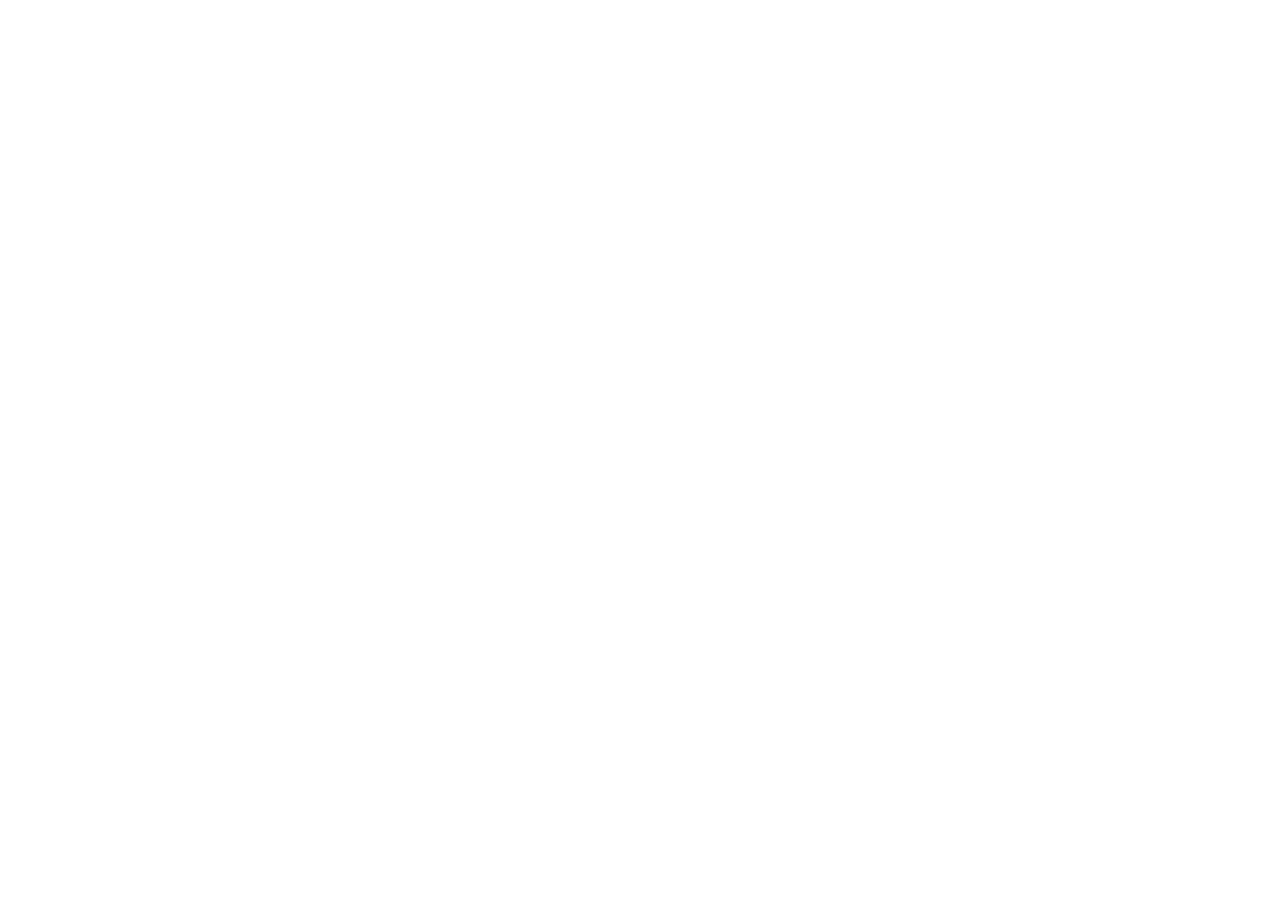
==== experiment/simulation/index.html @ aa24c3d8 "Initial commit" ====
<!DOCTYPE html>
<html>
<head>
	<!-- Add CSS at the head of HTML file -->
    <link rel="stylesheet" href="./css/main.css">
</head>
<body>
		<!-- Your code goes here-->

	<!-- Add JS at the bottom of HTML file --> 
        <script src="./js/main.js"></script>
</body>
</html>
---- experiment/simulation/css/main.css ----
/* You CSS goes in here */
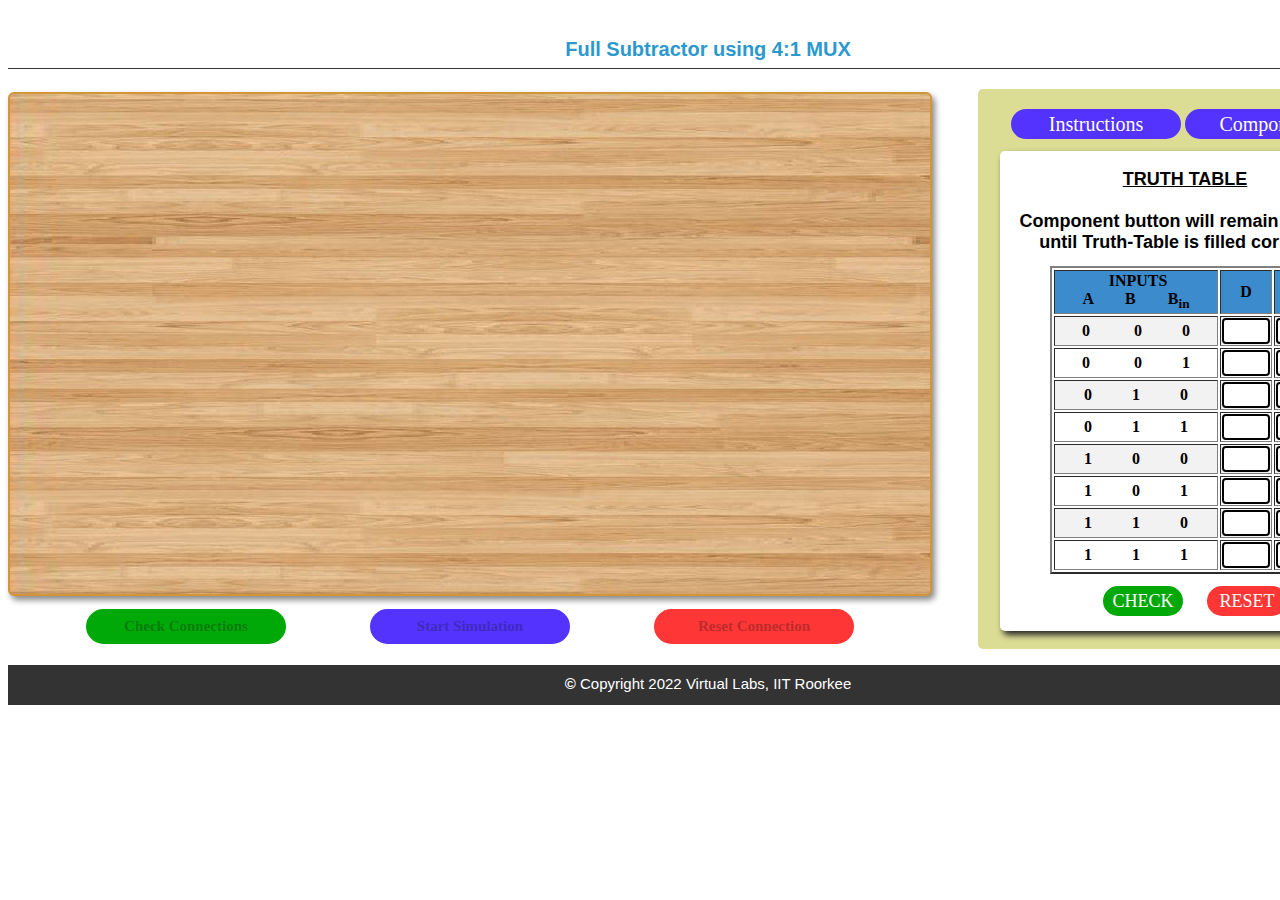
==== commit e5b8fc91: "new upload" ====
--- a/experiment/simulation/index.html
+++ b/experiment/simulation/index.html
@@ -1,13 +1,210 @@
 <!DOCTYPE html>
-<html>
+<html lang="en">
+
 <head>
-	<!-- Add CSS at the head of HTML file -->
-    <link rel="stylesheet" href="./css/main.css">
+    <meta charset="UTF-8">
+    <meta name="viewport" content="width=device-width, initial-scale=1.0">
+    <title>Full Subtractor using 4:1 MUX</title>
+
+    <!--JSplumb-->
+    <link rel="stylesheet" href="css\jsplumbtoolkit-defaults.css">
+    <script src="js\jsplumb.min.js"></script>
+
+    <script src="js\jquery-latest.js"></script>
+    <script src="js\jquery-ui-latest.js"></script>
+    <script src="js\jquery.jsPlumb-1.3.9-all-min.js"></script>
+
+
+    <!--jQuery-->
+    <script src="js\jquery.min.js"></script>
+
+    <!--JS files-->
+    <script src="js/script1.js"></script>
+    <script src="js/graph.js"></script> 
+
+    <!--CSS files-->
+    <link rel="stylesheet" href="css/style.css">
 </head>
+
 <body>
-		<!-- Your code goes here-->
-
-	<!-- Add JS at the bottom of HTML file --> 
-        <script src="./js/main.js"></script>
+
+    <div id="exp-name">
+        <h3>Full Subtractor using 4:1 MUX</h3>
+    </div>
+ 
+       
+<div id="simulation">
+    <div class="left">      
+            <div class="border" id="mid">
+
+                    <div id="board">
+                        <div class="ic" id="ic74513" draggable="true"><img src="images/ic2.png" id="ic74513img" height="47px" width="110px">
+                            <label  style="font-size: 11px; z-index:1 ; color: red; position: absolute; top: 157px;left:178px;">1</label>  
+                            <label   style="font-size: 11px; z-index:1 ; color: red; position: absolute; top: 157px;left:270px;">8</label>
+                            <label  style="font-size: 11px;  z-index:1; color: red; position: absolute;top: 135px;left: 175px;">16</label>
+                            <label  style="font-size: 11px;  z-index:1 ;color: red; position: absolute; top: 135px;left:270px;">9</label>
+                        </div>
+       
+                        <div class="ic" id="ic7404" draggable="true"> <img src="images/ic.png" id="ic7404img" height="45px" width="100px"> 
+                            <label style="font-size: 10px;  color: red; z-index:2; position: absolute; top: 84px;left: 6px;">1</label>  
+                            <label style="font-size: 10px;  color: red; z-index:2; position: absolute; top: 84px;left: 90px;">7</label>
+                            <label style="font-size: 10px;  color: red; z-index:2; position: absolute;top: 64px;left: 6px;">14</label>
+                            <label style="font-size: 10px;  color: red; z-index:2; position: absolute; top: 64px;left: 90px;">8</label>
+                        </div>
+             <!--         <div class="ic" id="ic7404" draggable="true"></div>-->
+                     
+                    <div id="led" draggable="true"><img src="images/led.png" id="led2" width="130px"height="90px">
+                     <label style="font-size: 18px; background-color: #fff; border-radius: 4px; color: black; position: absolute; padding: 2px; top: -22px;left:45px;">D</label>
+                     <label style="font-size: 13px;  color: black; position: absolute; top: 148px;left:48px; "><b>A</b></label>  
+                     <label style="font-size: 13px;  color: black; position: absolute; top: 148px;left:63px; "><b>C</b></label>
+                     <label style="font-size: 22px; color: red; position: absolute; top: 78px;left:37px; font-weight: bolder;">+&nbsp;&nbsp;&nbsp;&nbsp;&nbsp;-</label>
+                     </div>
+
+                     <div id="led1" draggable="true"> <img src="images/led.png" id="led3" width="130px"height="90px">
+                         <label style="font-size: 18px; background-color: #fff; border-radius: 4px; padding: 2px; color: black; position: absolute; top: -22px;left:35px;">B<sub>out</sub> </label>
+                         <label style="font-size: 13px;  color: black; position: absolute; top: 148px;left:43px; "><b>A1</b></label>  
+                         <label style="font-size: 13px;  color: black; position: absolute; top: 148px;left:57px; "><b>C1</b></label>
+                         <label style="font-size: 22px; color: red; position: absolute; top: 78px;left:37px;font-weight: bolder;">+&nbsp;&nbsp;&nbsp;&nbsp;&nbsp;-</label>
+                     </div>
+                     	
+                    </div>
+             
+
+                    <div id="supply" draggable="true"><img src="images/supply.png" id="powersup" height="100px" width="155px" style="border-radius:10px"></div>
+                    
+                    <div id="inputs" draggable="true">
+                        <label id="a" > A </label>
+                        <div id="input_A" onclick="toggle_A()"><img src="images/toggleoff1.png" id="switch1" width="40px"height="70px" onmouseover="this.style.cursor='pointer'"></div>
+                        <div id="input_B" onclick="toggle_B()"><img src="images/toggleoff1.png" id="switch2" width="40px"height="70px"onmouseover="this.style.cursor='pointer'"></div>
+                        <label id="b">B </label>
+                        <div id="input_C" onclick="toggle_C()"><img src="images/toggleoff1.png" id="switch3" width="40px"height="70px"onmouseover="this.style.cursor='pointer'"></div>
+                        <label id="c">B<sub>in</sub></label>
+                    </div>
+
+                    <div class="bottom">
+                        <button id="checkbutton" onclick="checkCircuit()"disabled>Check Connections </button>
+                        <button id="startbutton" onclick="start_simulation()"disabled>Start Simulation </button>
+                        <button id="resetbutton" onclick="resetCircuit()"disabled>Reset Connection </button> 
+                      </div>
+
+
+            </div>        
+            </div>
+
+       
+          
+  <div class="right">    
+   <div>
+    <button class="right_btn" id="First">Instructions</button>
+    <button class="right_btn com" id="second" disabled>Components</button>
+    <div class="Button-data" id="First_Data" style="display: none">
+        <div class="panel">
+            <button class="close-btn" id="close-btn"><span>&#10005</span></button>
+           <div id="first_insrt">
+            <ol type="1" style="padding: 10px; text-align: justify;">
+              <li>Fill the truth table and click on check button.</li>
+                <li>Click on the components button to place the component.</li>               
+                <li>Make connections as per the circuit diagram.</li>
+                <figure>
+                  <img src="images/image1ins.png">
+                  <figcaption style="text-align:center;">Fig. Circuit diagram of full subtractor using 4:1 MUX.</figcaption><br>
+                  <img src="images/image3ins.png" height="200px">
+                  <figcaption style="text-align:center;">Fig. Pin diagram of NOT-Gate IC-7404</figcaption>
+                </figure>
+                <li>Once the connections are made, click on '<b>Check Connections</b>' button. If connections are right, the '<b>Start Simulation</b>' button will become active. Click on it to start the simulation and use the toggle switches marked '<b>A</b>', '<b>B</b>' and '<b>B<sub>in</sub></b>' to perform simulation.</li>              
+                </ol></div></div></div></div>
+
+                <div class="Button-data" id="Second_Data">
+                  <div class="Components">
+                      <button class="close-btn" id="btn_close"><span>&#10005</span></button>
+                      <div>
+                        <button id="breadbutton" onclick="breadboard()">Breadboard</button>
+                        <button id="supplybutton" onclick="supply()">5V DC Supply</button>
+                        <button id="switchbutton" onclick="inputs()">Toggle Switches</button>  
+                      </div>
+                      <div>
+                        <button id="ic1button" onclick="ic74513()">IC-74153</button>
+                        <button id="ic2button" onclick="ic7404()" >IC-7404</button>        
+                        <button id="ledbutton" onclick="led1();led2();">LEDs</button></br>
+                           </div>
+                  </div>
+              </div>
+     <div class="mytable">  <!--truth table heading-->
+                    <h3 align="center" style="font-size:18px;"><u>TRUTH TABLE</u></br></br>Component button will remain inactive until Truth-Table is filled correctly.</h3>
+                    <table id="table" background-color="white" border="2px">  
+                         <!--  table for full subtractor -->
+                        <tr style="background-color: #3c8bcd">
+                            <th> &nbsp;  &nbsp;INPUTS     &nbsp;</br> A  &nbsp;  &nbsp;&nbsp; &nbsp; B&nbsp;   &nbsp;  &nbsp;  &nbsp; B<sub>in</sub>   </th>
+                            
+                            <th width="40px">    D      </th>
+                            <th width="40px"> B<sub>out</sub></th>
+                        </tr>
+                        <tr> 
+                            <th>0    &nbsp;   &nbsp;   &nbsp;  &nbsp;  &nbsp; 0    &nbsp;   &nbsp; &nbsp;   &nbsp;   &nbsp;0 </th>
+                            
+                            
+                                <th width="40px"><input style="text-align: center;color: red; font-weight:bolder" type="text"  class="cell" id="cell1" maxlength="1"  /></th>
+                                <th width="40px"><input style="text-align: center;color: red; font-weight:bolder" type="text"  class="cell" id="cell9" maxlength="1" /></th>
+                        </tr>
+                        <tr>
+                            <th>0   &nbsp;    &nbsp;   &nbsp;   &nbsp; &nbsp; 0   &nbsp;   &nbsp;   &nbsp;   &nbsp;   &nbsp;1</th>
+                            
+                                <th width="40px"><input style="text-align: center;color: red; font-weight:bolder" type="text"  class="cell" id="cell2" maxlength="1" /></th>
+                                <th width="40px"><input style="text-align: center;color: red; font-weight:bolder" type="text"  class="cell" id="cell10" maxlength="1" /></th>
+                        </tr>
+                        <tr>
+                            <th>0   &nbsp;   &nbsp;   &nbsp;   &nbsp;   &nbsp;1   &nbsp;   &nbsp;   &nbsp;   &nbsp;   &nbsp;0</th>
+                            
+                                <th width="40px"><input style="text-align: center;color: red; font-weight:bolder" type="text" class="cell" id="cell3" maxlength="1" /></th>
+                                <th width="40px"><input style="text-align: center;color: red; font-weight:bolder" type="text"  class="cell" id="cell11" maxlength="1" /></th>
+                        </tr>
+                        <tr>
+                            <th>0  &nbsp;  &nbsp;  &nbsp;  &nbsp;  &nbsp;1  &nbsp;  &nbsp;  &nbsp;  &nbsp;  &nbsp;1</th>
+                        
+                               <th width="40px"><input style="text-align: center;color: red; font-weight:bolder" type="text" class="cell" id="cell4"   maxlength="1" /></th>
+                               <th width="40px"><input style="text-align: center;color: red; font-weight:bolder" type="text"  class="cell" id="cell12" maxlength="1" /></th>
+                        </tr>
+                        <tr>
+                            <th>1   &nbsp;  &nbsp;  &nbsp;  &nbsp;  &nbsp;0  &nbsp;  &nbsp;  &nbsp;  &nbsp;  &nbsp;0</th>
+                            
+                                <th width="40px"><input style="text-align: center;color: red; font-weight:bolder" type="text" class="cell" id="cell5"  maxlength="1" /></th>
+                                <th width="40px"><input style="text-align: center;color: red; font-weight:bolder" type="text"  class="cell" id="cell13" maxlength="1" /></th>
+                        </tr>
+                        <tr>
+                            <th>1  &nbsp;  &nbsp;  &nbsp;  &nbsp;  &nbsp;0  &nbsp;  &nbsp;  &nbsp;  &nbsp;  &nbsp;1</th>
+                            
+                                <th width="40px"><input style="text-align: center;color: red; font-weight:bolder" type="text" class="cell" id="cell6" maxlength="1" /></th>
+                                <th width="40px"><input style="text-align: center;color: red; font-weight:bolder" type="text"  class="cell" id="cell14" maxlength="1" /></th>
+                        </tr>
+                        <tr>
+                            <th>1  &nbsp;  &nbsp;  &nbsp;  &nbsp;  &nbsp;1  &nbsp;  &nbsp;  &nbsp;  &nbsp;  &nbsp;0</th>
+                            
+                                <th width="40px"><input style="text-align: center;color: red; font-weight:bolder" type="text" class="cell" id="cell7" maxlength="1" /></th>
+                                <th width="40px"><input style="text-align: center;color: red; font-weight:bolder" type="text"  class="cell" id="cell15" maxlength="1" /></th>
+                        </tr>
+                        <tr>
+                            <th>1  &nbsp;  &nbsp;  &nbsp;  &nbsp;  &nbsp;1  &nbsp;  &nbsp;  &nbsp;  &nbsp;  &nbsp;1</th>
+                            
+                                <th width="40px"><input style="text-align: center;color: red; font-weight:bolder" type="text"  class="cell" id="cell8" maxlength="1" /></th>
+                                <th width="40px"><input style="text-align: center;color: red; font-weight:bolder" type="text"  class="cell" id="cell16" maxlength="1" /></th>
+                        </tr>
+                    </table>
+                    
+                    <button id="check1" onclick="check1()" onmouseover="this.style.cursor='pointer'"> CHECK</button>    <!-- check button-->
+                    <button id="reset1" onclick="reset1()" onmouseover="this.style.cursor='pointer'">RESET</button>     <!-- RESET button-->
+                   
+                    
+                </div>
+               
+            </div>
+
+
+    <script src="js/script.js"></script>
+   
+</div>    
+    <div>
+        <footer><b>&copy;</b> Copyright 2022 Virtual Labs, IIT Roorkee</footer>
+      </div>
 </body>
-</html>
+
+</html>--- a/experiment/simulation/css/style.css
+++ b/experiment/simulation/css/style.css
@@ -0,0 +1,635 @@
+#exp-name {
+    width: 1380px;
+    text-align: center;
+    padding: 10px;
+    height: 40px;
+    color: #2C99CE;
+    font-family: 'Raleway', sans-serif;
+    border-bottom: 1px solid #333;
+    font-size: 20px;
+    font-weight: bolder;
+}
+
+.left {
+    padding-top: 10px;
+    padding-left: 0px;
+    float: left;
+    width: 950px;
+    height: 550px;
+    display: block;
+}
+
+#simulation {
+    height: 590px;
+    width: 1400px;
+    display: inline-block;
+}
+.right {   
+    margin-top: 20px;
+    margin-right: 20px;
+    float: right;
+    border-radius: 5px;
+    background: rgb(220, 221, 148);
+    width: 410px;
+    height: 560px;
+    text-align: center;
+    display: block;
+}
+
+.right_btn {
+    height: 30px;
+    width: 170px;
+    font-size: 20px;
+    cursor: pointer;
+    background: white;
+    font-weight: 500;
+    background: #5433FF;
+    border: 2px solid #5433ff;
+    box-shadow: 0 16px 22px -17px #03153B;
+    color: #fff;
+    cursor: pointer;
+    margin-top: 20px;
+    border-radius: 20px;
+}
+
+.right_btn:hover {
+    background-color: #ffffff;
+    color: #5433FF;
+}
+
+
+
+
+.border {
+    border: 2px #f2f2f2 solid;
+}
+
+.panel {
+    padding: 20px 0px 10px 20px;
+    background-color: #fff;
+    border-radius: 16px;
+    border: 1px solid black;
+    display: flex;
+    flex-direction: column;
+    justify-content: center;
+    font-family: 'Muli';
+    text-align: justify;
+    overflow: hidden;
+    height: auto;
+    width: 340px;
+    max-width: calc(100% - 10px);
+    
+}
+
+.img {
+    display: flex;
+}
+
+.panel img {
+    height: 180px;
+    width: 280px;
+}
+.panel button.close-btn:focus {
+    outline: none;
+}
+.close-btn {
+    border: 0;
+    color: rgb(255, 5, 5);
+    background-color: #fff;
+    font-weight: 1200;
+    cursor: pointer;
+    font-size: 15px;
+    position: absolute;
+    top: 5px;
+    right: 10px;
+    border-radius: 15px;
+    
+}
+
+.panel button.close-btn:focus {
+    outline: none;
+}
+
+.Button-data {
+    position: fixed;
+    right: 0px;
+    bottom: 30px;
+    transform: translateX(100%);
+    transition: transform 0.4s ease-in-out;
+    overflow: hidden;
+    z-index:999;
+}
+
+.Button-data.visible {
+    transform: translateX(-10px);
+}
+
+.com{    
+    
+    cursor: not-allowed;
+      }
+      
+.Components  {
+    padding: 10px 10px 10px 10px;
+    background-color: #fff;
+    border-radius: 16px;
+    border: 1px solid black;
+    display: flex;
+    flex-direction: column;
+    justify-content: center;
+    font-family: 'Muli';
+    text-align: justify;
+    overflow: hidden;
+    height: auto;
+    width: 400px;
+    max-width: calc(100% - 10px);
+    z-index: 999;
+    
+  }
+
+  .Components div button {
+    position: relative;
+    background-color: #2237f8;
+    border: none;
+    font-size: 15px;
+    height: 40px;
+    margin-left: 10px;
+    border-radius: 12px;
+    border: 1px rgb(46, 9, 255) solid;
+    width: 120px;
+    color: #FFFFFF;
+    text-align: center;
+    transition-duration: 0.4s;
+    text-decoration: none;
+    overflow: hidden;
+    cursor: pointer;
+  
+  }
+  
+  .Components div button:active:after {
+    padding: 0;
+    margin: 0;
+    opacity: 1;
+    transition: 0s
+  }
+  
+  .Components div {
+    display: flex;
+    margin-top: 15px;
+  }
+  
+  li::marker {
+    font-weight: bold;
+}
+
+#mid {
+    position: absolute;
+    height: 500px;
+    width: 920px;
+    margin: 52px 60px 10px 0px;
+    border: 2px solid #d39538;   
+    box-shadow: 3px 4px 6px #888888; 
+    border-radius: 6px;
+    background-color: #f2f2f2;
+    top:40px;
+
+    background-image: url('../images/desk2.jpg');
+ 
+}
+.mytable
+{       
+    margin-top: 70px;
+    margin-left:20px;
+    position: absolute;
+    top: 81px;
+    left: 980px;
+    border: 2px #f2f2f2 black;
+    width: 370px;
+    height: 480px;
+    margin-left: 20px;
+    border-radius:5px;
+    box-shadow: 3px 4px 6px #262626;
+    background-color: #ffffff;
+}
+
+#table tr:nth-child(even){background-color: #f2f2f2;}
+#table
+{   position: absolute;
+    width: 280px;
+    top: 115px;
+    left: 50px;
+    background-color: #fff;
+}
+th
+{
+    
+    height: 20px;
+}
+.cell
+{   
+    width: 40px;
+    height: 20px;
+    border: 2px solid black;
+    border-radius: 4px;
+    text-align: center;
+}
+#check1
+{
+    width: 80px;
+    height:30px;
+    border-radius: 20px;
+    border: 2px rgb(0, 168, 8) solid;
+    background: rgb(0, 168, 8);
+    color: #ffffff;
+    margin-top: 315px;
+    margin-left: 20px;
+}
+#check1:hover                                         
+{
+    
+    color: rgb(31, 143, 36);
+    background: white;
+    font-weight: bold;
+}
+#reset1
+{
+    width: 80px;
+    height:30px;
+    border-radius: 20px;
+    border: 2px rgb(255, 54, 54) solid;
+    background: rgb(255, 54, 54);
+    margin-top: 315px;
+    margin-left: 20px;
+    color: #fff;
+}
+
+#reset1:hover                                       
+{
+    color: rgb(255, 54, 54);
+    background: white;
+    font-weight: bold;
+}
+
+/*   bread board design*/
+
+#board {
+    position: absolute;
+    margin: 5px 0px 5px 6px;
+    height: 300px;
+    width: 900px;
+    border-radius: 5px;
+    border: 3px solid #d6d3d3;
+    box-shadow: 3px 4px 6px #888888;
+    background-image: url('../images/board.png');
+    display: block;
+    visibility: hidden;
+
+}
+
+
+/* Components */
+
+#led {
+
+    background-size: cover;
+    display: inline-block;
+    visibility: hidden;
+    position: absolute;
+    top: 87px;
+    left: 597px;
+}
+#led1 {
+    background-size: cover;
+    display: inline-block;
+    visibility: hidden;
+        position: absolute;
+    top: 87px;
+    left: 732px;
+}
+#supply {
+    height: 100px;
+    width: 155px;
+    visibility: hidden;
+    margin: 345px 0px 5px 20px;
+    padding: 10px;
+}
+
+#ic74513 {
+    height: 154px;
+    width: 110px;
+   top:72px;
+   left:198px;
+    display: inline-block;
+    visibility: hidden;
+
+}
+
+
+#ic7404img
+{
+position: absolute;
+top:57px;
+left:1px;
+visibility: hidden;
+  
+
+}
+#ic74513img
+{
+position: absolute;
+top:128px;
+left:172px;
+visibility: hidden;
+   
+
+}
+
+#ic7404 {position: absolute;
+    height: 154px;
+    width: 96px;
+   top:72px;
+   left:383px;
+
+    display: inline-block;
+    visibility: hidden;
+}
+
+#inputs {
+    height: 40px;
+    width: 110px;   
+    display: inline-block;
+    visibility: hidden;
+}
+
+#switch1 {
+   
+   
+   /*  background-image: url('images/toggleoff1.jpg');*/
+     position: absolute;
+        top: 400px;
+        left: 600px; 
+    
+
+}
+
+#switch2 {
+    position: absolute;
+  
+  
+    /*    background-image: url('images/toggleoff1.jpg');*/
+        top: 400px;
+        left: 700px; 
+  
+    
+}
+
+#switch3 {
+    position: absolute;
+  
+  
+    /*    background-image: url('images/toggleoff1.jpg');*/
+        top: 400px;
+        left: 800px; 
+  
+    
+}
+
+#a
+
+{
+    position: absolute;
+    top:475px;
+    left: 620px;
+}
+#b
+
+{
+    position: absolute;
+    top:475px;
+    left: 720px;
+}
+#c
+
+{
+    position: absolute;
+    top:475px;
+    left: 820px;
+}
+
+/* Right Components Code here */
+
+
+.show {display:block;}
+a
+{
+    color: red;
+}
+
+/*
+#breadbutton                                                    
+{   width: 130px;
+    height:40px;
+    background: #5433FF;
+    border: 2px solid #5433ff;
+    border-radius: 10px;
+    color: #fff;
+}
+#breadbutton:hover          
+{
+    background-color: #ffffff;
+    color: #5433FF;
+
+}
+#ic1button                                         
+{   width: 110px;
+    height:40px;
+    background: #5433FF;
+    border: 2px solid #5433ff;
+    border-radius: 10px;
+    color: #fff;
+}
+#ic1button:hover                                       
+{
+    background-color: #ffffff;
+    color: #5433FF;
+
+}
+#ic2button                                      
+{   width: 110px;
+    height:40px;
+    background: #5433FF;
+    border: 2px solid #5433ff;
+    border-radius: 10px;
+    color: #fff;
+}
+#ic2button:hover                                       
+{
+    background-color: #ffffff;
+    color: #5433FF;
+
+}
+
+#supplybutton                                           
+{   
+    width: 150px;
+    height:40px;
+    background: #5433FF;
+    border: 2px solid #5433ff;
+    border-radius: 10px;
+    color: #fff;
+}
+#supplybutton:hover
+{
+    background-color: #ffffff;
+    color: #5433FF;
+
+}
+#switchbutton                                     
+{   width: 170px;
+    height:40px;
+    background: #5433FF;
+    border: 2px solid #5433ff;
+    border-radius: 10px;
+    color: #fff;
+}
+#switchbutton:hover
+{
+    background-color: #ffffff;
+    color: #5433FF;
+
+}
+#ledbutton                                                  
+{   width: 110px;
+    height:40px;
+    background: #5433FF;
+    border: 2px solid #5433ff;
+    border-radius: 10px;
+    color: #fff;
+}
+#ledbutton:hover
+{
+    background-color: #ffffff;
+    color: #5433FF;
+
+}
+
+*/
+
+.bottom {
+    position: absolute;
+    height: 60px;
+    text-align: center;
+    top:510px;
+  width:920px;
+}
+
+.bottom button {
+    margin: 5px 40px 10px 40px;
+    height: 35px;
+    width: 200px;
+    font-size: 15px;
+    border: none;
+    font-weight: bold;
+    border-radius: 25px;
+    cursor: pointer;
+    border-color: black;
+  
+}
+
+#checkbutton                                      /*      check connections buttton  */
+{   
+ 
+    border: 2px rgb(0, 168, 8) solid;
+    background: rgb(0, 168, 8);  
+    font-weight: bolder;
+    
+}
+#checkbutton:hover                                  
+{
+    color: rgb(0, 168, 8);
+  background: white;
+  font-size: 16px;
+
+}
+#startbutton                                          /*      start button   */
+{ 
+    border: 2px #5433FF solid;
+    background: #5433FF;
+    font-weight: bolder;
+    
+
+}
+#startbutton:hover
+{
+    color: #5433FF;
+  background: white;
+  font-size: 16px;
+
+}
+#resetbutton                           /*reset button*/
+{   
+    border: 2px rgb(255, 54, 54) solid;
+    background: rgb(255, 54, 54);    
+    font-weight: bolder;
+    
+
+}
+#resetbutton:hover 
+{
+    color: rgb(255, 54, 54);
+  background: white;
+  font-size: 16px;
+
+}
+h3
+{   font-family: sans-serif;
+    font-size: 20px;
+}
+button
+{
+    font-size: 18px;
+    font-style: bold;
+       cursor: pointer;
+       font-family: serif;
+}
+footer
+{  
+    margin-top: 2px;  
+    left:0px;
+    font-size: 18px;
+    width: 1400px;
+    height: 30px;
+    font-size: 15px;
+    padding-top: 10px;
+    text-align: center;
+    color: #fff;
+    background-color: #333;
+    font-family: 'Raleway', sans-serif;
+    z-index:-2;
+      
+}
+
+#led2
+{
+	position: absolute;
+	margin-left: -10px;
+	margin-top: 5px;
+}
+#led3
+{
+	position: absolute;
+	margin-left: -10px;
+	margin-top: 5px;
+}
+#connector2
+{
+    position: absolute;
+    top:2px;
+    left: 429px;
+}
+#connector1
+{
+    position: absolute;
+    top:245px;
+    left: 429px;
+}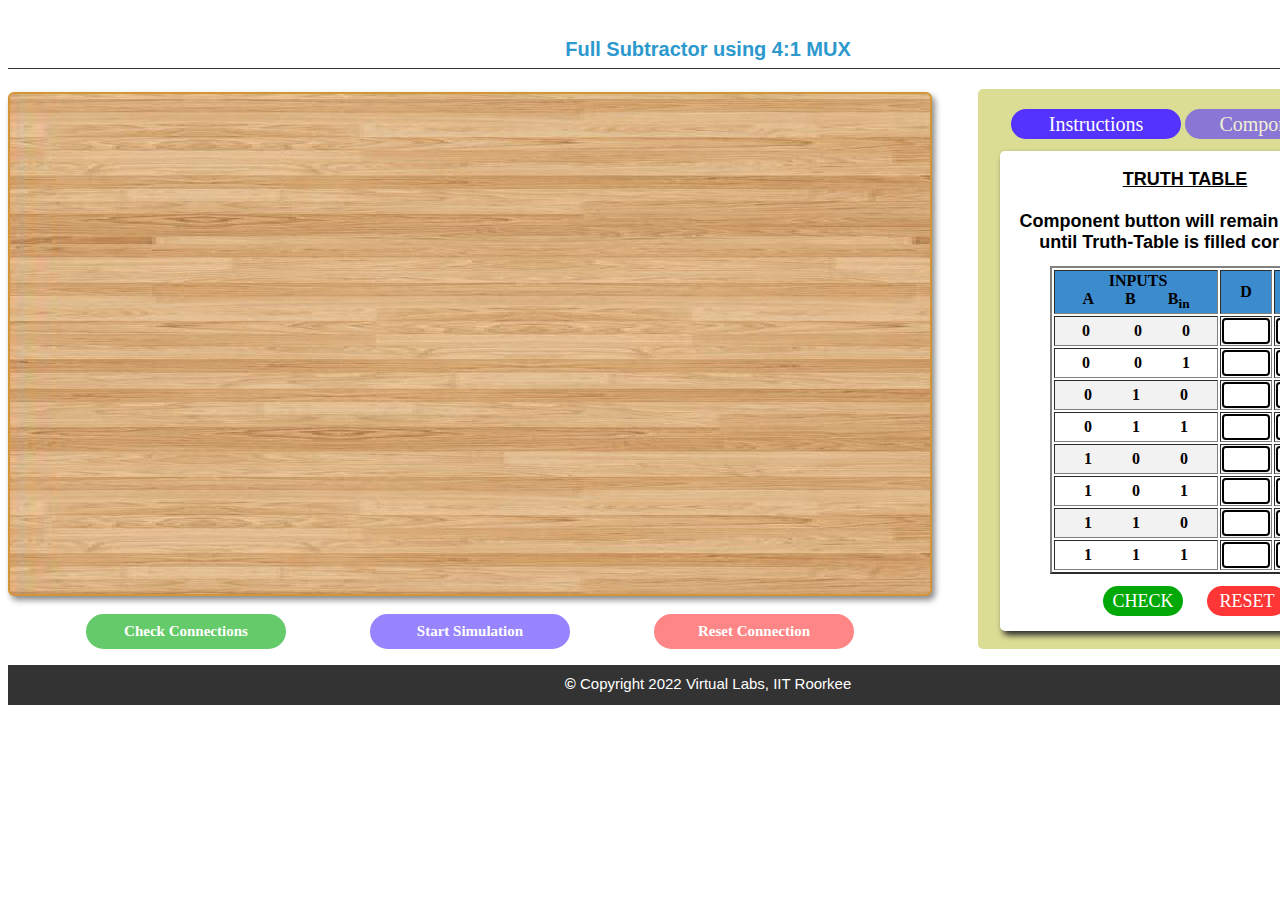
==== commit ca5346e1: "Update" ====
--- a/experiment/simulation/index.html
+++ b/experiment/simulation/index.html
@@ -107,14 +107,14 @@
                 <li>Make connections as per the circuit diagram.</li>
                 <figure>
                   <img src="images/image1ins.png">
-                  <figcaption style="text-align:center;">Fig. Circuit diagram of full subtractor using 4:1 MUX.</figcaption><br>
+                  <figcaption style="text-align:center;">Fig. 1 Circuit diagram of full subtractor using 4:1 MUX.</figcaption><br>
                   <img src="images/image3ins.png" height="200px">
-                  <figcaption style="text-align:center;">Fig. Pin diagram of NOT-Gate IC-7404</figcaption>
+                  <figcaption style="text-align:center;">Fig. 2 Pin diagram of NOT-Gate IC-7404</figcaption>
                 </figure>
                 <li>Once the connections are made, click on '<b>Check Connections</b>' button. If connections are right, the '<b>Start Simulation</b>' button will become active. Click on it to start the simulation and use the toggle switches marked '<b>A</b>', '<b>B</b>' and '<b>B<sub>in</sub></b>' to perform simulation.</li>              
                 </ol></div></div></div></div>
 
-                <div class="Button-data" id="Second_Data">
+                <div class="Button-data" id="Second_Data" style="bottom:20px">
                   <div class="Components">
                       <button class="close-btn" id="btn_close"><span>&#10005</span></button>
                       <div>
--- a/experiment/simulation/css/style.css
+++ b/experiment/simulation/css/style.css
@@ -113,10 +113,10 @@
 .Button-data {
     position: fixed;
     right: 0px;
-    bottom: 30px;
+    bottom: auto;
     transform: translateX(100%);
     transition: transform 0.4s ease-in-out;
-    overflow: hidden;
+    overflow: scroll;
     z-index:999;
 }
 
@@ -515,6 +515,11 @@
 
 */
 
+button:disabled{
+    cursor: not-allowed;
+    opacity: 0.6;
+}
+
 .bottom {
     position: absolute;
     height: 60px;
@@ -524,14 +529,14 @@
 }
 
 .bottom button {
-    margin: 5px 40px 10px 40px;
+    margin: 10px 40px 10px 40px;
     height: 35px;
     width: 200px;
     font-size: 15px;
     border: none;
     font-weight: bold;
     border-radius: 25px;
-    cursor: pointer;
+color:white;
     border-color: black;
   
 }
